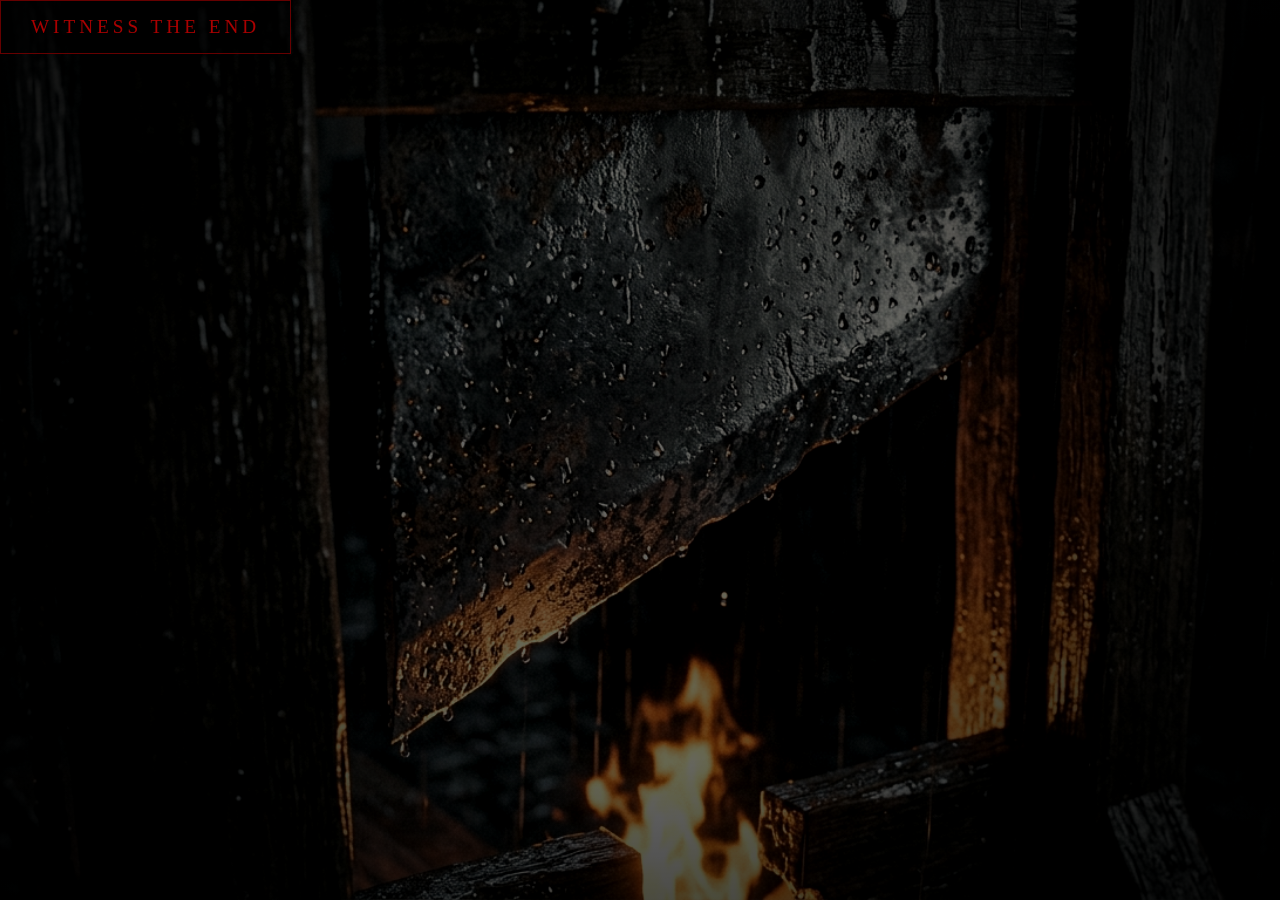
==== index.html @ 6583b394 "Initial commit: intro and visual JS engine" ====
<!DOCTYPE html>
<html lang="en">
<head>
    <meta charset="UTF-8">
    <title>1793: Shadow of the Blade</title>
    <link rel="stylesheet" href="style.css">
</head>
<body>

<div id="intro-container">
    <button id="start-btn">Witness the End</button>
    <div id="image-layer"></div>
    <div id="vignette"></div>
    <div id="text-overlay"></div>
</div>

    <script src="script.js"></script>
</body>
</html>
---- style.css ----
body, html {
    margin: 0; padding: 0;
    width: 100%; height: 100%;
    background-color: black;
    overflow: hidden;
    display: flex;
    justify-content: center;
    align-items: center;
}

#intro-container {
    position: relative;
    width: 100%; height: 100%;
    cursor: pointer;
}

#image-layer {
    width: 100%; height: 100%;
    background-size: cover;
    background-position: center;
    transition: opacity 2.5s ease-in-out;
    opacity: 0;
}

#text-overlay {
    position: absolute;
    bottom: 20%;
    width: 100%;
    text-align: center;
    color: #d4d4d4;
    font-family: 'Garamond', 'Palatino', serif;
    font-size: 2.2rem;
    font-style: italic;
    text-shadow: 0px 0px 15px black;
    opacity: 0;
    transition: opacity 2s ease-in-out;
    pointer-events: none;
}

#vignette {
    position: absolute;
    top: 0; left: 0; width: 100%; height: 100%;
    background: radial-gradient(circle, transparent 40%, rgba(0,0,0,0.9) 100%);
    pointer-events: none;
}

#start-prompt {
    position: absolute;
    color: #444;
    font-family: sans-serif;
    letter-spacing: 2px;
    text-transform: uppercase;
    font-size: 0.8rem;
    z-index: 10;
}

#start-btn {
    position: absolute;
    z-index: 100;
    padding: 15px 30px;
    background: transparent;
    border: 1px solid #660000; /* Dried blood red */
    color: #aa0000;
    font-family: 'Garamond', serif;
    font-size: 1.2rem;
    text-transform: uppercase;
    letter-spacing: 4px;
    cursor: pointer;
    transition: all 0.5s;
    background-color: rgba(0,0,0,0.6);
}

#start-btn:hover {
    color: white;
    border-color: white;
    box-shadow: 0 0 20px rgba(255,255,255,0.2);
    background-color: rgba(0,0,0,0.8);
}

#image-layer {
    /* ... keep previous ... */
    filter: sepia(20%) contrast(110%); /* Adds a bit more grit */
}
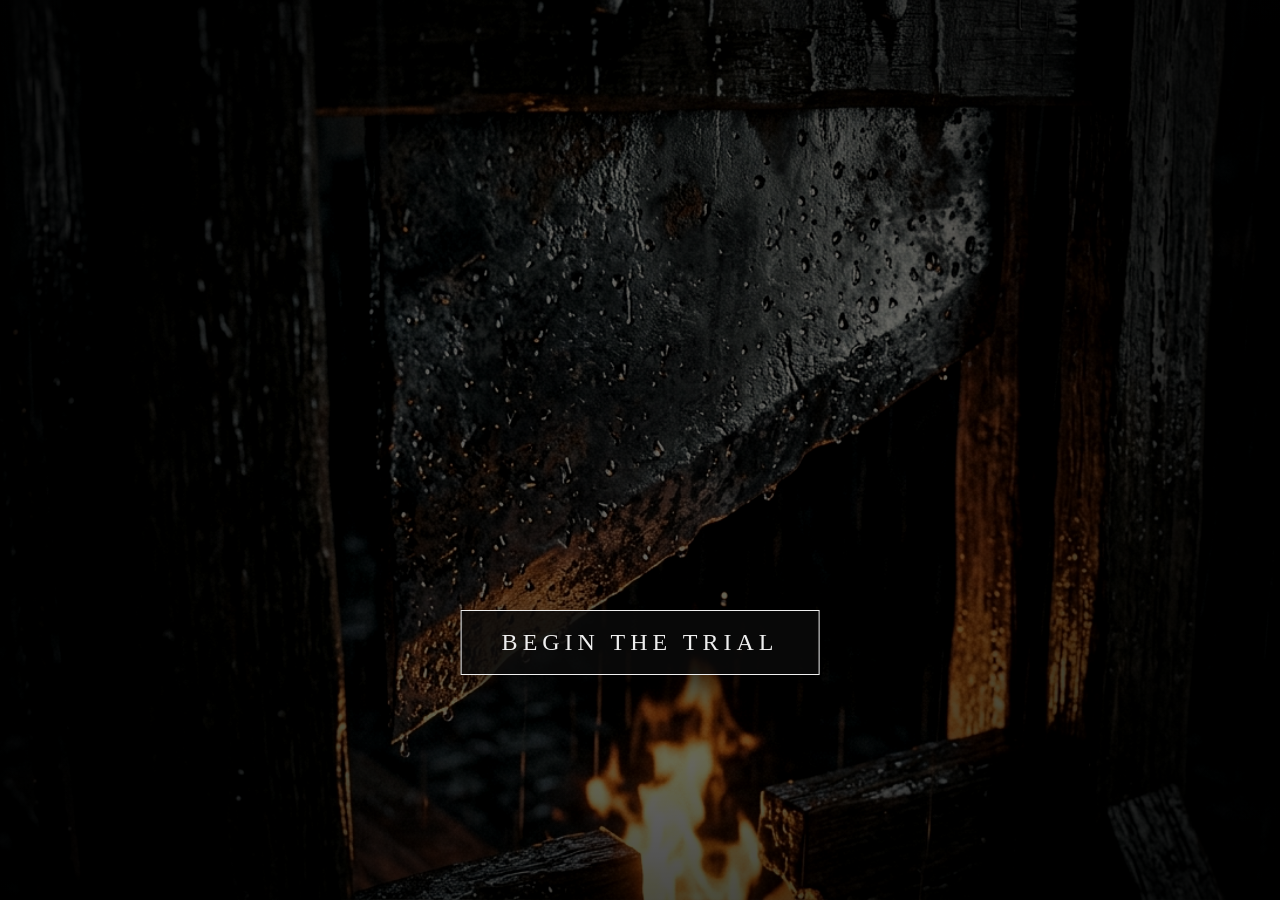
==== commit 4acd833e: "design: update start button to Begin the Trial with hover effects" ====
--- a/index.html
+++ b/index.html
@@ -8,7 +8,7 @@
 <body>
 
 <div id="intro-container">
-    <button id="start-btn">Witness the End</button>
+    <button id="start-btn">Begin the Trial</button>
     <div id="image-layer"></div>
     <div id="vignette"></div>
     <div id="text-overlay"></div>
--- a/style.css
+++ b/style.css
@@ -20,6 +20,7 @@
     background-position: center;
     transition: opacity 2.5s ease-in-out;
     opacity: 0;
+    filter: sepia(20%) contrast(110%); /* Adds a bit more grit */
 }
 
 #text-overlay {
@@ -56,28 +57,36 @@
 
 #start-btn {
     position: absolute;
+    bottom: 25%; /* Slightly higher to leave room for a future "Sub-text" if needed */
+    left: 50%;
+    transform: translateX(-50%); /* Perfectly centered */
     z-index: 100;
-    padding: 15px 30px;
-    background: transparent;
-    border: 1px solid #660000; /* Dried blood red */
-    color: #aa0000;
+    padding: 18px 40px;
+    background: rgba(10, 10, 10, 0.85); /* Deep charcoal */
+    border: 1px solid #eeeeee; /* Crisp white border */
+    color: #eeeeee;
     font-family: 'Garamond', serif;
-    font-size: 1.2rem;
+    font-size: 1.5rem;
     text-transform: uppercase;
-    letter-spacing: 4px;
+    letter-spacing: 5px;
     cursor: pointer;
-    transition: all 0.5s;
-    background-color: rgba(0,0,0,0.6);
+    transition: all 0.4s cubic-bezier(0.4, 0, 0.2, 1);
+    box-shadow: 0 10px 30px rgba(0,0,0,0.5);
 }
 
 #start-btn:hover {
-    color: white;
-    border-color: white;
-    box-shadow: 0 0 20px rgba(255,255,255,0.2);
-    background-color: rgba(0,0,0,0.8);
+    color: #bc0000; /* A slightly more "dried blood" red */
+    border-color: #bc0000;
+    background: rgba(20, 0, 0, 0.9);
+    letter-spacing: 7px; /* Subtle expansion effect on hover */
+    box-shadow: 0 0 20px rgba(188, 0, 0, 0.3);
 }
 
-#image-layer {
-    /* ... keep previous ... */
-    filter: sepia(20%) contrast(110%); /* Adds a bit more grit */
-}+/* Ensure the text overlay uses the same positioning */
+#text-overlay {
+    position: absolute;
+    bottom: 20%;
+    width: 100%;
+    text-align: center;
+   }
+
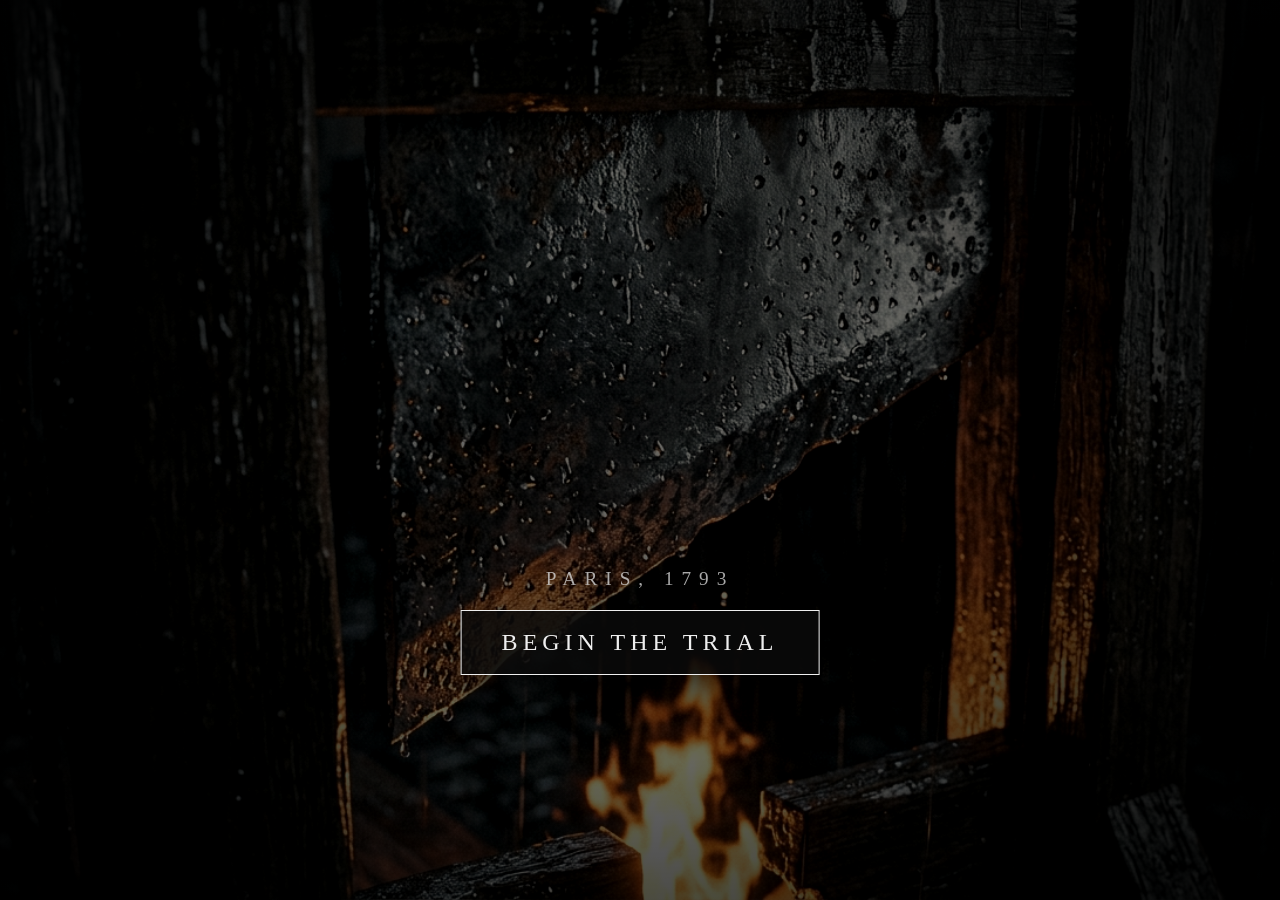
==== commit ec2c77ff: "pics and audio files added atleast some of them" ====
--- a/index.html
+++ b/index.html
@@ -2,13 +2,16 @@
 <html lang="en">
 <head>
     <meta charset="UTF-8">
-    <title>1793: Shadow of the Blade</title>
+    <title>Peril of the Guillotine</title>
     <link rel="stylesheet" href="style.css">
 </head>
 <body>
 
 <div id="intro-container">
-    <button id="start-btn">Begin the Trial</button>
+    <div id="start-prompt-container">
+        <h1 id="game-setting">Paris, 1793</h1>
+        <button id="start-btn">Begin the Trial</button>
+    </div>
     <div id="image-layer"></div>
     <div id="vignette"></div>
     <div id="text-overlay"></div>
--- a/style.css
+++ b/style.css
@@ -54,12 +54,33 @@
     font-size: 0.8rem;
     z-index: 10;
 }
+#start-prompt-container {
+    position: absolute;
+    bottom: 25%;
+    left: 50%;
+    transform: translateX(-50%);
+    display: flex;
+    flex-direction: column;
+    align-items: center;
+    z-index: 100;
+}
 
+#game-setting {
+    color: #d4d4d4;
+    font-family: 'Garamond', serif;
+    font-size: 1.2rem;
+    text-transform: uppercase;
+    letter-spacing: 8px;
+    margin-bottom: 20px;
+    opacity: 0.8;
+    font-weight: normal;
+}
+/* Adjust the button so it doesn't need its own centering logic anymore */
 #start-btn {
-    position: absolute;
-    bottom: 25%; /* Slightly higher to leave room for a future "Sub-text" if needed */
-    left: 50%;
-    transform: translateX(-50%); /* Perfectly centered */
+    position: relative; /* Changed from absolute */
+    bottom: 0; 
+    left: 0;
+    transform: none;
     z-index: 100;
     padding: 18px 40px;
     background: rgba(10, 10, 10, 0.85); /* Deep charcoal */
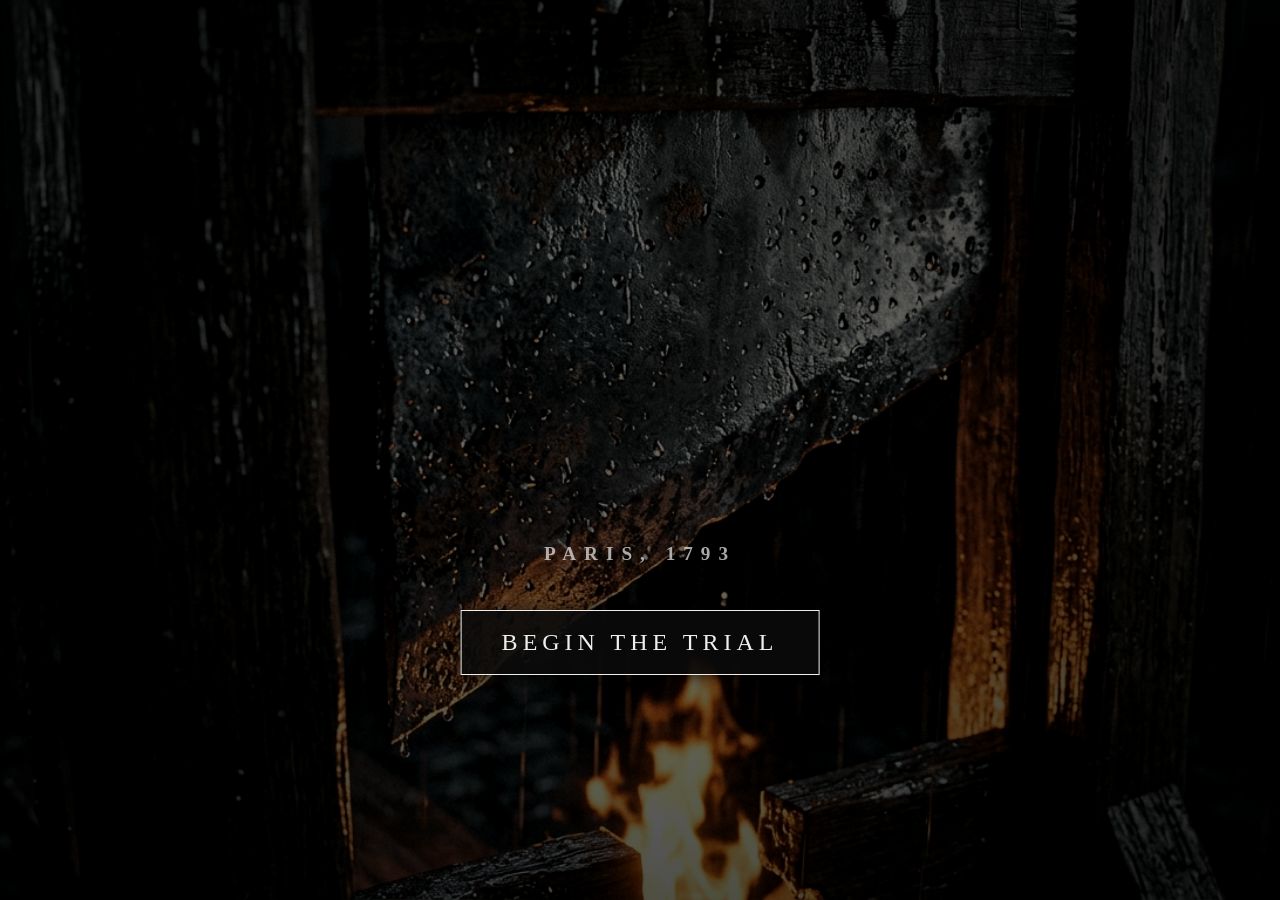
==== commit ff7caa04: "intro and first intermission fixed" ====
--- a/index.html
+++ b/index.html
@@ -2,6 +2,7 @@
 <html lang="en">
 <head>
     <meta charset="UTF-8">
+    <meta name="viewport" content="width=device-width, initial-scale=1.0">
     <title>Peril of the Guillotine</title>
     <link rel="stylesheet" href="style.css">
 </head>
@@ -10,10 +11,13 @@
 <div id="intro-container">
     <div id="start-prompt-container">
         <h1 id="game-setting">Paris, 1793</h1>
-        <button id="start-btn">Begin the Trial</button>
+        <button id="start-btn" class="game-btn">Begin the Trial</button>
     </div>
+
     <div id="image-layer"></div>
+
     <div id="vignette"></div>
+    
     <div id="text-overlay"></div>
 </div>
 
--- a/style.css
+++ b/style.css
@@ -1,6 +1,9 @@
+/* --- BASE LAYOUT --- */
 body, html {
-    margin: 0; padding: 0;
-    width: 100%; height: 100%;
+    margin: 0; 
+    padding: 0;
+    width: 100%; 
+    height: 100%;
     background-color: black;
     overflow: hidden;
     display: flex;
@@ -10,19 +13,33 @@
 
 #intro-container {
     position: relative;
-    width: 100%; height: 100%;
-    cursor: pointer;
+    width: 100%; 
+    height: 100%;
 }
 
+/* --- IMAGE LAYER (The Backgrounds) --- */
 #image-layer {
-    width: 100%; height: 100%;
+    width: 100%; 
+    height: 100%;
     background-size: cover;
     background-position: center;
     transition: opacity 2.5s ease-in-out;
     opacity: 0;
-    filter: sepia(20%) contrast(110%); /* Adds a bit more grit */
+    filter: sepia(20%) contrast(110%);
+    z-index: 1;
 }
 
+/* --- ATMOSPHERIC VIGNETTE --- */
+#vignette {
+    position: absolute;
+    top: 0; left: 0;
+    width: 100%; height: 100%;
+    background: radial-gradient(circle, transparent 30%, black 150%);
+    pointer-events: none;
+    z-index: 5;
+}
+
+/* --- TEXT OVERLAY --- */
 #text-overlay {
     position: absolute;
     bottom: 20%;
@@ -35,25 +52,47 @@
     text-shadow: 0px 0px 15px black;
     opacity: 0;
     transition: opacity 2s ease-in-out;
-    pointer-events: none;
+    z-index: 10;
+    pointer-events: auto; 
 }
 
-#vignette {
-    position: absolute;
-    top: 0; left: 0; width: 100%; height: 100%;
-    background: radial-gradient(circle, transparent 40%, rgba(0,0,0,0.9) 100%);
-    pointer-events: none;
+/* --- THE UNIFIED "SHINY DARK RED" BUTTON --- */
+.game-btn {
+    padding: 18px 40px;
+    background: rgba(10, 10, 10, 0.9); /* Almost black */
+    border: 1px solid #eeeeee; /* The clean frame */
+    color: #eeeeee;
+    font-family: 'Garamond', serif;
+    font-size: 1.5rem;
+    text-transform: uppercase;
+    letter-spacing: 5px;
+    cursor: pointer;
+    transition: all 0.6s cubic-bezier(0.25, 1, 0.5, 1); /* Smoother transition */
+    box-shadow: 0 0 15px rgba(0,0,0,0.7);
+    display: inline-block;
+    margin-top: 25px;
+    outline: none;
 }
 
-#start-prompt {
-    position: absolute;
-    color: #444;
-    font-family: sans-serif;
-    letter-spacing: 2px;
-    text-transform: uppercase;
-    font-size: 0.8rem;
-    z-index: 10;
+/* THE PERFECTED DARK HOVER */
+.game-btn:hover {
+    /* Deeper, darker wine red */
+    background: rgba(60, 0, 0, 0.95) !important; 
+    color: #ffffff;
+    /* Frame turns to a dark, slightly metallic red */
+    border-color: #8b0000; 
+    
+    /* THE SHINE: 
+       Outer: Dark crimson glow. 
+       Inner: Subtle highlight on the top edge for a "shiny" look */
+    box-shadow: 0 0 30px rgba(80, 0, 0, 0.9), 
+                inset 0 0 20px rgba(0, 0, 0, 0.6), 
+                inset 0 5px 10px rgba(255, 0, 0, 0.2);
+    
+    transform: scale(1.02);
 }
+
+/* --- START MENU UI --- */
 #start-prompt-container {
     position: absolute;
     bottom: 25%;
@@ -73,41 +112,14 @@
     letter-spacing: 8px;
     margin-bottom: 20px;
     opacity: 0.8;
-    font-weight: normal;
-}
-/* Adjust the button so it doesn't need its own centering logic anymore */
-#start-btn {
-    position: relative; /* Changed from absolute */
-    bottom: 0; 
-    left: 0;
-    transform: none;
-    z-index: 100;
-    padding: 18px 40px;
-    background: rgba(10, 10, 10, 0.85); /* Deep charcoal */
-    border: 1px solid #eeeeee; /* Crisp white border */
-    color: #eeeeee;
-    font-family: 'Garamond', serif;
-    font-size: 1.5rem;
-    text-transform: uppercase;
-    letter-spacing: 5px;
-    cursor: pointer;
-    transition: all 0.4s cubic-bezier(0.4, 0, 0.2, 1);
-    box-shadow: 0 10px 30px rgba(0,0,0,0.5);
 }
 
-#start-btn:hover {
-    color: #bc0000; /* A slightly more "dried blood" red */
-    border-color: #bc0000;
-    background: rgba(20, 0, 0, 0.9);
-    letter-spacing: 7px; /* Subtle expansion effect on hover */
-    box-shadow: 0 0 20px rgba(188, 0, 0, 0.3);
-}
-
-/* Ensure the text overlay uses the same positioning */
-#text-overlay {
-    position: absolute;
-    bottom: 20%;
-    width: 100%;
-    text-align: center;
-   }
-
+/* --- INTERMISSION CONTENT --- */
+.intermission-content {
+    max-width: 800px;
+    margin: 0 auto;
+    line-height: 1.8;
+    font-style: normal;
+    font-size: 1.3rem;
+    padding: 20px;
+}
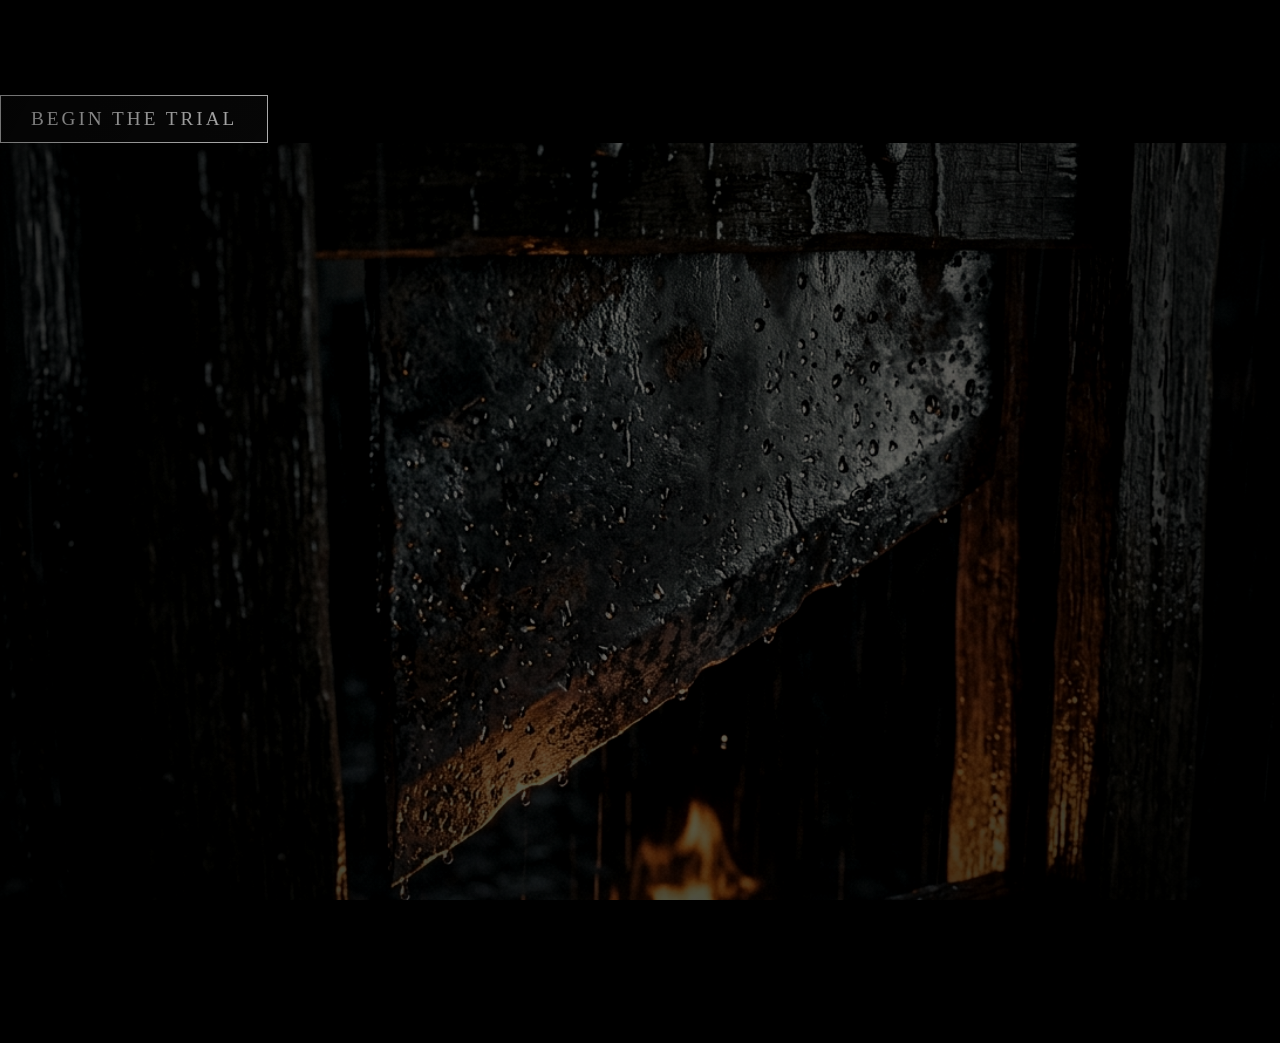
==== commit eb6a8500: "save functionality added" ====
--- a/index.html
+++ b/index.html
@@ -12,12 +12,11 @@
     <div id="start-prompt-container">
         <h1 id="game-setting">Paris, 1793</h1>
         <button id="start-btn" class="game-btn">Begin the Trial</button>
+        <button id="continue-btn" class="game-btn" style="margin-top: 10px; font-size: 1rem; opacity: 0.8; display: none;">Continue Mission</button>
     </div>
 
     <div id="image-layer"></div>
-
     <div id="vignette"></div>
-    
     <div id="text-overlay"></div>
 </div>
 
--- a/style.css
+++ b/style.css
@@ -17,7 +17,6 @@
     height: 100%;
 }
 
-/* --- IMAGE LAYER (The Backgrounds) --- */
 #image-layer {
     width: 100%; 
     height: 100%;
@@ -29,7 +28,6 @@
     z-index: 1;
 }
 
-/* --- ATMOSPHERIC VIGNETTE --- */
 #vignette {
     position: absolute;
     top: 0; left: 0;
@@ -39,7 +37,6 @@
     z-index: 5;
 }
 
-/* --- TEXT OVERLAY --- */
 #text-overlay {
     position: absolute;
     bottom: 20%;
@@ -56,70 +53,89 @@
     pointer-events: auto; 
 }
 
-/* --- THE UNIFIED "SHINY DARK RED" BUTTON --- */
+/* --- THE UNIFIED BUTTON --- */
 .game-btn {
-    padding: 18px 40px;
-    background: rgba(10, 10, 10, 0.9); /* Almost black */
-    border: 1px solid #eeeeee; /* The clean frame */
+    padding: 12px 30px;
+    background: rgba(10, 10, 10, 0.9);
+    border: 1px solid #eeeeee;
     color: #eeeeee;
-    font-family: 'Garamond', serif;
-    font-size: 1.5rem;
-    text-transform: uppercase;
-    letter-spacing: 5px;
-    cursor: pointer;
-    transition: all 0.6s cubic-bezier(0.25, 1, 0.5, 1); /* Smoother transition */
-    box-shadow: 0 0 15px rgba(0,0,0,0.7);
-    display: inline-block;
-    margin-top: 25px;
-    outline: none;
-}
-
-/* THE PERFECTED DARK HOVER */
-.game-btn:hover {
-    /* Deeper, darker wine red */
-    background: rgba(60, 0, 0, 0.95) !important; 
-    color: #ffffff;
-    /* Frame turns to a dark, slightly metallic red */
-    border-color: #8b0000; 
-    
-    /* THE SHINE: 
-       Outer: Dark crimson glow. 
-       Inner: Subtle highlight on the top edge for a "shiny" look */
-    box-shadow: 0 0 30px rgba(80, 0, 0, 0.9), 
-                inset 0 0 20px rgba(0, 0, 0, 0.6), 
-                inset 0 5px 10px rgba(255, 0, 0, 0.2);
-    
-    transform: scale(1.02);
-}
-
-/* --- START MENU UI --- */
-#start-prompt-container {
-    position: absolute;
-    bottom: 25%;
-    left: 50%;
-    transform: translateX(-50%);
-    display: flex;
-    flex-direction: column;
-    align-items: center;
-    z-index: 100;
-}
-
-#game-setting {
-    color: #d4d4d4;
     font-family: 'Garamond', serif;
     font-size: 1.2rem;
     text-transform: uppercase;
-    letter-spacing: 8px;
-    margin-bottom: 20px;
-    opacity: 0.8;
+    letter-spacing: 3px;
+    cursor: pointer;
+    transition: all 0.4s ease;
+    box-shadow: 0 0 15px rgba(0,0,0,0.7);
+    display: inline-block;
+    margin-top: 15px;
 }
 
-/* --- INTERMISSION CONTENT --- */
-.intermission-content {
-    max-width: 800px;
+.game-btn:hover:not(:disabled) {
+    background: rgba(60, 0, 0, 0.95) !important; 
+    border-color: #8b0000; 
+    box-shadow: 0 0 20px rgba(80, 0, 0, 0.9);
+    transform: scale(1.05);
+}
+
+.game-btn:disabled {
+    opacity: 0.2;
+    cursor: not-allowed;
+    filter: grayscale(1);
+    border-color: #444;
+}
+
+/* --- TIER OPTIONS UI --- */
+.options-container {
+    display: flex;
+    justify-content: center;
+    gap: 15px;
+    width: 95%;
+    max-width: 1100px;
+}
+
+.tier-card {
+    background: rgba(0, 0, 0, 0.85);
+    border: 1px solid #333;
+    padding: 15px;
+    flex: 1;
+    display: flex;
+    flex-direction: column;
+    justify-content: space-between;
+    text-align: center;
+    min-height: 200px;
+}
+
+.tier-card h4 {
+    margin: 0 0 10px 0;
+    color: #8b0000;
+    font-size: 0.9rem;
+    letter-spacing: 2px;
+}
+
+.tier-card p {
+    font-size: 0.85rem;
+    line-height: 1.4;
+    color: #bbb;
+    font-style: normal;
+    margin-bottom: 10px;
+}
+
+/* --- INTERMISSION & PASSPORT --- */
+.intermission-content { max-width: 800px; margin: 0 auto; line-height: 1.8; font-style: normal; font-size: 1.3rem; padding: 20px; }
+
+.passport-container {
+    background: #e6d5b8;
+    color: #1a1512;
+    padding: 30px;
+    border: 1px solid #c4b498;
+    transform: rotate(-1deg); 
+    box-shadow: 0 0 40px rgba(0,0,0,0.8);
+    width: 350px;
     margin: 0 auto;
-    line-height: 1.8;
-    font-style: normal;
-    font-size: 1.3rem;
-    padding: 20px;
-}+    text-align: left;
+    font-family: 'Crimson Text', serif;
+}
+
+.stat-row { display: flex; justify-content: space-between; align-items: center; margin: 15px 0; font-weight: bold; font-style: normal; }
+.stat-controls { display: flex; align-items: center; gap: 10px; }
+.stat-btn { background: #1a1512; color: #e6d5b8; border: none; width: 28px; height: 28px; cursor: pointer; }
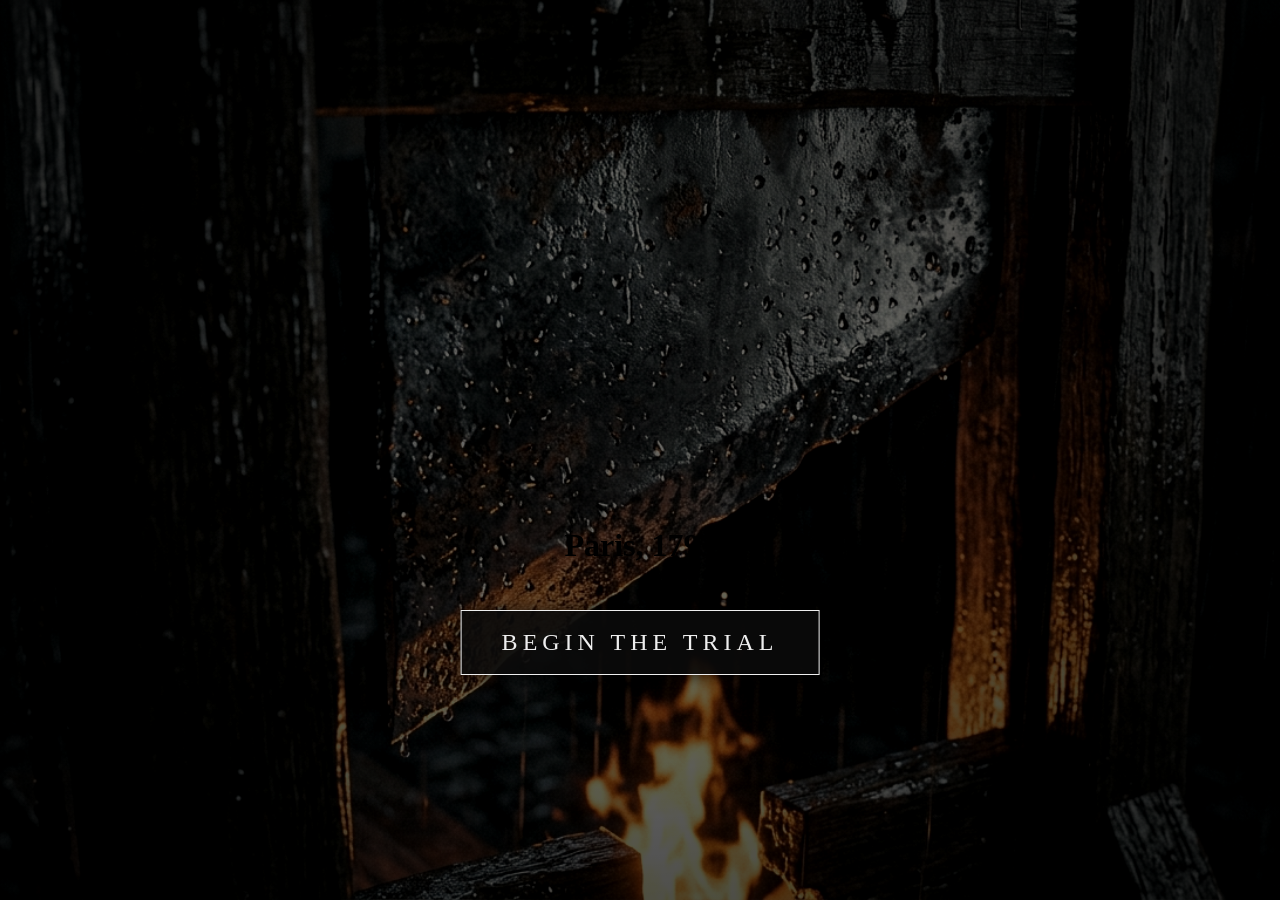
==== commit 38a5b479: "artwork fully generated" ====
--- a/index.html
+++ b/index.html
@@ -9,6 +9,16 @@
 <body>
 
 <div id="intro-container">
+    <div id="status-bar" style="display: none;">
+        <div class="stat-item">❤️ Health: <span id="val-health">10</span></div>
+        <div class="stat-item">💰 Gold: <span id="val-gold">5</span></div>
+        <div class="stat-item">👁️ Suspicion: <span id="val-suspicion">0</span></div>
+        <div class="stat-spacer"></div>
+        <div class="stat-item p-color">P: <span id="val-prowess">0</span></div>
+        <div class="stat-item r-color">R: <span id="val-rhetoric">0</span></div>
+        <div class="stat-item s-color">S: <span id="val-subterfuge">0</span></div>
+    </div>
+
     <div id="start-prompt-container">
         <h1 id="game-setting">Paris, 1793</h1>
         <button id="start-btn" class="game-btn">Begin the Trial</button>
@@ -20,6 +30,6 @@
     <div id="text-overlay"></div>
 </div>
 
-    <script src="script.js"></script>
+<script src="script.js"></script>
 </body>
 </html>
--- a/style.css
+++ b/style.css
@@ -17,6 +17,29 @@
     height: 100%;
 }
 
+/* --- STATUS BAR --- */
+#status-bar {
+    position: absolute;
+    top: 0; left: 0;
+    width: 100%;
+    height: 50px;
+    background: linear-gradient(to bottom, rgba(0,0,0,0.9) 0%, transparent 100%);
+    z-index: 100;
+    display: flex;
+    align-items: center;
+    padding: 0 30px;
+    font-family: 'Garamond', serif;
+    color: #eee;
+    box-sizing: border-box;
+}
+
+.stat-item { margin-right: 25px; font-weight: bold; }
+.stat-spacer { flex-grow: 1; }
+.p-color { color: #ff6b6b; }
+.r-color { color: #4dabf7; }
+.s-color { color: #51cf66; }
+
+/* --- IMAGE LAYER --- */
 #image-layer {
     width: 100%; 
     height: 100%;
@@ -37,105 +60,88 @@
     z-index: 5;
 }
 
+/* --- TEXT OVERLAY --- */
 #text-overlay {
     position: absolute;
-    bottom: 20%;
+    bottom: 5%; 
     width: 100%;
+    display: flex;
+    flex-direction: column;
+    align-items: center;
+    justify-content: flex-end;
     text-align: center;
     color: #d4d4d4;
-    font-family: 'Garamond', 'Palatino', serif;
-    font-size: 2.2rem;
-    font-style: italic;
-    text-shadow: 0px 0px 15px black;
+    font-family: 'Garamond', serif;
     opacity: 0;
     transition: opacity 2s ease-in-out;
     z-index: 10;
     pointer-events: auto; 
 }
 
-/* --- THE UNIFIED BUTTON --- */
+#narrative-box {
+    background: rgba(0,0,0,0.85);
+    border-left: 4px solid #8b0000;
+    padding: 20px 30px;
+    max-width: 900px;
+    margin-bottom: 20px;
+}
+
+/* --- BUTTONS --- */
 .game-btn {
-    padding: 12px 30px;
+    padding: 18px 40px;
     background: rgba(10, 10, 10, 0.9);
     border: 1px solid #eeeeee;
     color: #eeeeee;
     font-family: 'Garamond', serif;
-    font-size: 1.2rem;
+    font-size: 1.5rem;
     text-transform: uppercase;
-    letter-spacing: 3px;
+    letter-spacing: 5px;
     cursor: pointer;
-    transition: all 0.4s ease;
+    transition: all 0.6s cubic-bezier(0.25, 1, 0.5, 1);
     box-shadow: 0 0 15px rgba(0,0,0,0.7);
     display: inline-block;
-    margin-top: 15px;
+    margin-top: 25px;
 }
 
 .game-btn:hover:not(:disabled) {
     background: rgba(60, 0, 0, 0.95) !important; 
     border-color: #8b0000; 
-    box-shadow: 0 0 20px rgba(80, 0, 0, 0.9);
-    transform: scale(1.05);
+    box-shadow: 0 0 30px rgba(80, 0, 0, 0.9);
+    transform: scale(1.02);
 }
 
 .game-btn:disabled {
-    opacity: 0.2;
+    opacity: 0.3;
     cursor: not-allowed;
     filter: grayscale(1);
-    border-color: #444;
 }
 
-/* --- TIER OPTIONS UI --- */
+#start-prompt-container {
+    position: absolute;
+    bottom: 25%;
+    left: 50%;
+    transform: translateX(-50%);
+    display: flex;
+    flex-direction: column;
+    align-items: center;
+    z-index: 100;
+}
+
 .options-container {
     display: flex;
     justify-content: center;
-    gap: 15px;
+    gap: 20px;
     width: 95%;
-    max-width: 1100px;
+    max-width: 1200px;
 }
 
 .tier-card {
     background: rgba(0, 0, 0, 0.85);
-    border: 1px solid #333;
+    border: 1px solid #444;
     padding: 15px;
     flex: 1;
     display: flex;
     flex-direction: column;
     justify-content: space-between;
-    text-align: center;
-    min-height: 200px;
-}
-
-.tier-card h4 {
-    margin: 0 0 10px 0;
-    color: #8b0000;
-    font-size: 0.9rem;
-    letter-spacing: 2px;
-}
-
-.tier-card p {
-    font-size: 0.85rem;
-    line-height: 1.4;
-    color: #bbb;
-    font-style: normal;
-    margin-bottom: 10px;
-}
-
-/* --- INTERMISSION & PASSPORT --- */
-.intermission-content { max-width: 800px; margin: 0 auto; line-height: 1.8; font-style: normal; font-size: 1.3rem; padding: 20px; }
-
-.passport-container {
-    background: #e6d5b8;
-    color: #1a1512;
-    padding: 30px;
-    border: 1px solid #c4b498;
-    transform: rotate(-1deg); 
-    box-shadow: 0 0 40px rgba(0,0,0,0.8);
-    width: 350px;
-    margin: 0 auto;
-    text-align: left;
-    font-family: 'Crimson Text', serif;
-}
-
-.stat-row { display: flex; justify-content: space-between; align-items: center; margin: 15px 0; font-weight: bold; font-style: normal; }
-.stat-controls { display: flex; align-items: center; gap: 10px; }
-.stat-btn { background: #1a1512; color: #e6d5b8; border: none; width: 28px; height: 28px; cursor: pointer; }+    min-height: 220px;
+}
